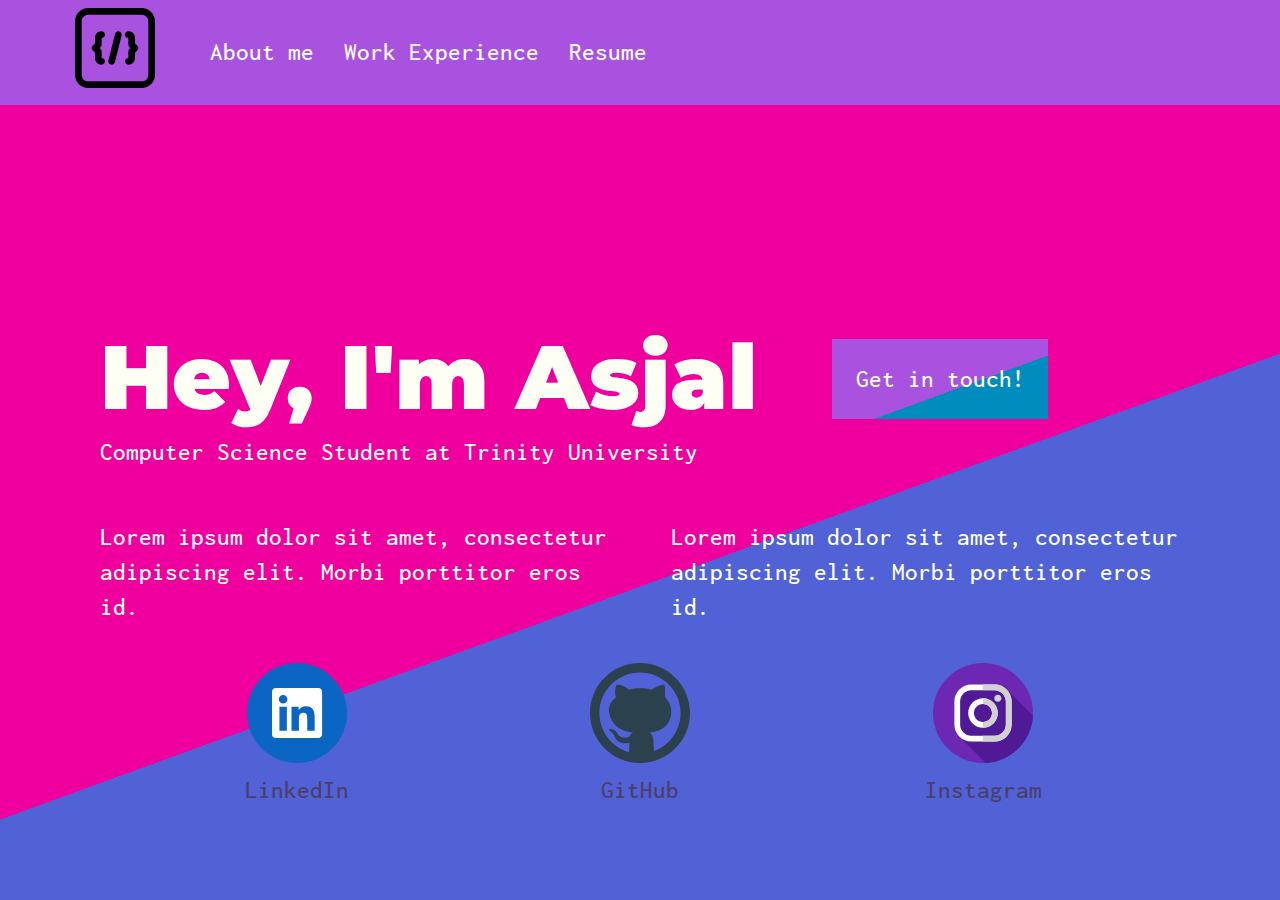
==== src/index.html @ d082af02 "Initial Commit" ====
<!DOCTYPE html>
<html lang="en-US">
<head>
	<meta charset="UTF-8">
	<meta content="width=device-width, initial-scale=1" name="viewport">
	<title>Asjal Ahmad</title>
	<link href="https://fonts.googleapis.com" rel="preconnect">
	<link crossorigin href="https://fonts.gstatic.com" rel="preconnect">
	<link href="https://fonts.googleapis.com/css2?family=Inconsolata:wght@400;500&family=Montserrat:wght@400;900&display=swap"
		  rel="stylesheet">
	<link href="stylesheets/normalize.css" rel="stylesheet" type="text/css">
	<link href="stylesheets/styles.css" rel="stylesheet" type="text/css">
	<script defer src="../script.js"></script>
</head>

<body>
<div class="wrapper">
	<header>
		<nav class="navbar">
			<a class="logo" href="/"><img alt="Home page" src="resources/imgs/logo.svg"> </a>
			<ul class="nav_list">
				<li class="nav_item"><a class="nav_link" href="/src/aboutMe">About me</a></li>
				<li class="nav_item"><a class="nav_link" href="/src/workExperience">Work Experience</a></li>
				<li class="nav_item"><a class="nav_link" href="/src/resume">Resume</a></li>
			</ul>
		</nav>
	</header>

	<main>
		<div class="profile_wrapper">
			<div class="intro_wrapper display_inline">
				<h1>Hey, I'm Asjal</h1>
				<p>Computer Science Student at Trinity University</p>
			</div>
			<div class="display_inline button_wrapper">
				<a class="button" href="mailto:aahmad@trinity.edu">
					<button type="button">
						<span class="button_text">Get in touch!</span>
					</button>
				</a>
			</div>
			<div class="description_wrapper">
				<p class="display_inline p1">Lorem ipsum dolor sit amet, consectetur adipiscing elit. Morbi
					porttitor eros id.</p>
				<p class="display_inline p2">Lorem ipsum dolor sit amet, consectetur adipiscing elit. Morbi
					porttitor eros id.</p>
			</div>
		</div>
	</main>

	<footer>
		<a class="contact_item" href="https://www.linkedin.com/in/AsjalA/" target="_blank">
			<img alt="LinkedIn Icon" class="contact_image alt=" src="resources/imgs/linkedinLogo.svg">
			<span class="contact_text">LinkedIn</span>
		</a>
		<a class="contact_item" href="https://github.com/aahmad09/" target="_blank">
			<img alt="GitHub Icon" class="contact_image alt=" src="resources/imgs/githubLogo.svg">
			<span class="contact_text">GitHub</span>
		</a>
		<a class="contact_item" href="https://www.instagram.com/asjal.9/" target="_blank">
			<img alt="Instagram Icon" class="contact_image" src="resources/imgs/instagramLogo.svg">
			<span class="contact_text">Instagram</span>
		</a>
	</footer>
</div>

</body>

</html>
---- src/stylesheets/styles.css ----
/*Fonts
--font-family: 'Inconsolata', monospace;
--font-family: 'Montserrat', sans-serif;
 */

/*Global
----------------------*/

html, body {
    height: 100%;
}

body {
    font: 25px/1.4 'Inconsolata', monospace;
    font-weight: 500;
    color: #Fdfff5;
    background: linear-gradient(160deg, #EF009E, #EF009E 60%, #5062D6 60%, #5062D6) no-repeat center;
    background-size: cover;
}

.wrapper {
    display: flex;
    flex-direction: column;
    justify-content: space-evenly;
}

img {
    width: 100px;
}

/*Header/Navigation
----------------------*/

header {
    margin: 0 0 auto 0;
}

nav {
    max-width: 100%;
    background-color: #A952DF;
    padding-left: 3em;
}

.navbar {
    display: flex;
    align-items: center;
}

.nav_list {
    list-style: none;
    display: flex;
}

.nav_item a {
    display: inline-block;
    padding: 10px 15px;
    text-decoration: none;
    color: white;
}

nav img {
    width: 80px
}

/*Profile
----------------------*/

main .display_inline {
    display: inline-block;
}

main .profile_wrapper {
    margin: auto;
    max-width: 1080px;
}

main .intro_wrapper {
    width: 66.6%;
}

main .intro_wrapper h1 {
    font: 90px/0 'Montserrat', sans-serif;
    font-weight: 900;
    margin-bottom: .65em;
}

main .button_wrapper {
    width: 20%;
    position: relative;
    bottom: 3em;
    vertical-align: middle;
    text-align: right;
    text-decoration: none;
}

.button_wrapper .button_text {
    font: 25px/1.4 'Inconsolata', monospace;
    font-weight: 500;
}

main .button_wrapper button {
    width: 100%;
    height: 5em;
    border: none;
    color: #Fdfff5;
    background-image: linear-gradient(160deg, #A952DF, #A952DF 60%, #008CBD 60%, #008CBD);
    text-align: center;
    text-decoration: none;
    font-size: 16px;
    transition: background 0.3s ease-in, transform 0.2s ease-in-out, text-shadow 0.5s, border-radius 1s;
}

main .button_wrapper button:hover {
    transform: scale(1.1);
    background-image: linear-gradient(160deg, #008CBD, #008CBD 60%, #A952DF 60%, #A952DF);
    text-shadow: black;
    color: white;
    border-radius: 20px;
}

.description_wrapper {
    display: flex;
    flex-grow: 1;
}

.description_wrapper .p1 {
    padding-right: 1.25em;
}

.description_wrapper .p2 {
    padding-left: 1.25em;
}

/*Contact Info
----------------------*/
footer {
    width: 80%;
    display: grid;
    grid-template-columns: 1fr 1fr 1fr;
    grid-column-gap: 5px;
    /*padding-top: 2em;*/
    margin: 0 auto;
    justify-items: center;
    align-items: center;
}

.contact_item {
    display: inline-block;
    margin: .5em;
    text-align: center;
    text-decoration: none;

}

.contact_text {
    display: block;
    color: #4c3d6d;
}

/*Responsive Styles
-------------------------------- */

@media (min-width: 45em) {
    .wrapper {
        min-height: calc(100vh - 5rem);
    }
}
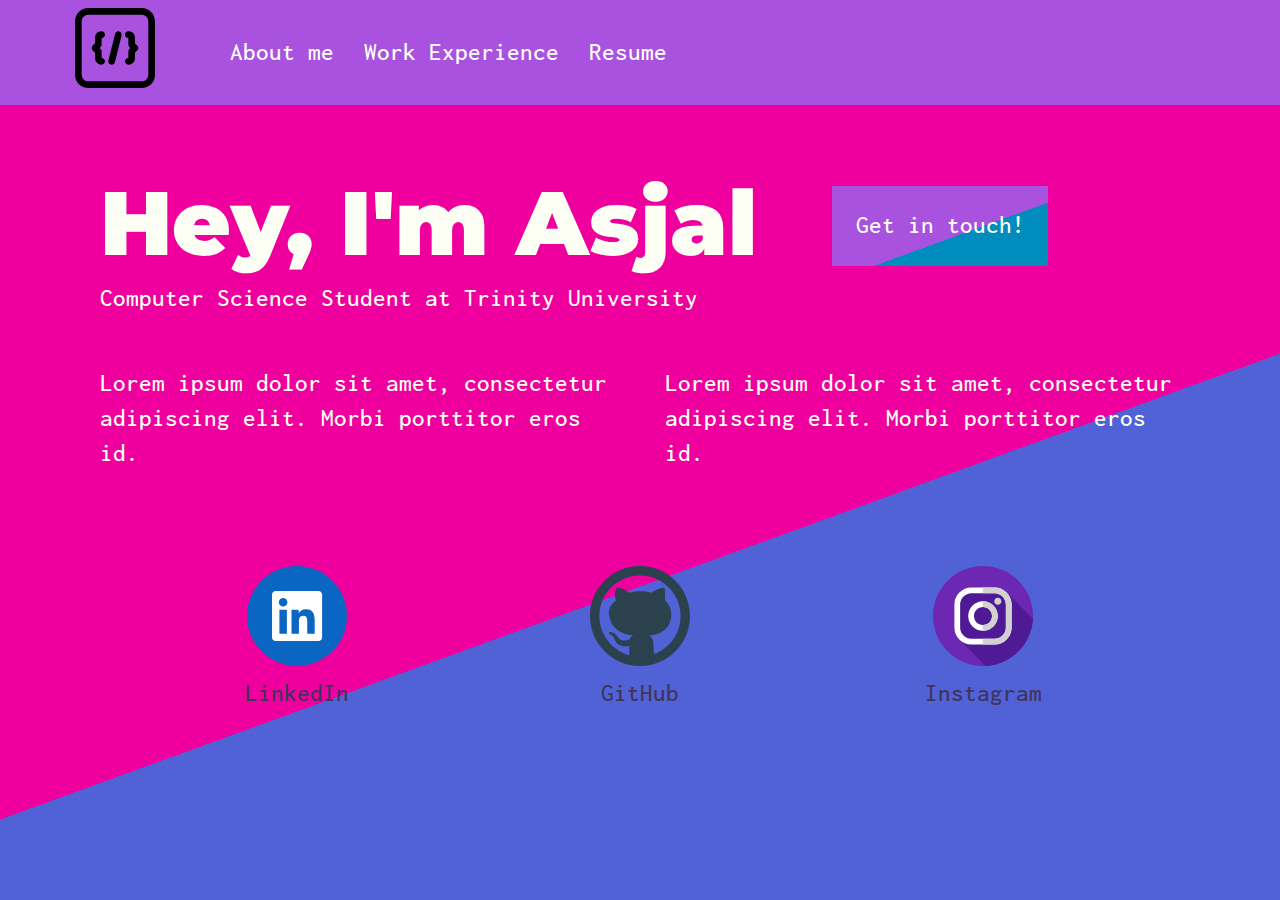
==== commit c2e0de33: "Adds Responsive Web Designs" ====
--- a/src/index.html
+++ b/src/index.html
@@ -2,7 +2,6 @@
 <html lang="en-US">
 <head>
 	<meta charset="UTF-8">
-	<meta content="width=device-width, initial-scale=1" name="viewport">
 	<title>Asjal Ahmad</title>
 	<link href="https://fonts.googleapis.com" rel="preconnect">
 	<link crossorigin href="https://fonts.gstatic.com" rel="preconnect">
@@ -11,6 +10,7 @@
 	<link href="stylesheets/normalize.css" rel="stylesheet" type="text/css">
 	<link href="stylesheets/styles.css" rel="stylesheet" type="text/css">
 	<script defer src="../script.js"></script>
+	<meta content="width=device-width, initial-scale=1" name="viewport">
 </head>
 
 <body>
@@ -50,11 +50,11 @@
 
 	<footer>
 		<a class="contact_item" href="https://www.linkedin.com/in/AsjalA/" target="_blank">
-			<img alt="LinkedIn Icon" class="contact_image alt=" src="resources/imgs/linkedinLogo.svg">
+			<img alt="LinkedIn Icon" class="contact_image" src="resources/imgs/linkedinLogo.svg">
 			<span class="contact_text">LinkedIn</span>
 		</a>
 		<a class="contact_item" href="https://github.com/aahmad09/" target="_blank">
-			<img alt="GitHub Icon" class="contact_image alt=" src="resources/imgs/githubLogo.svg">
+			<img alt="GitHub Icon" class="contact_image" src="resources/imgs/githubLogo.svg">
 			<span class="contact_text">GitHub</span>
 		</a>
 		<a class="contact_item" href="https://www.instagram.com/asjal.9/" target="_blank">
--- a/src/stylesheets/styles.css
+++ b/src/stylesheets/styles.css
@@ -7,7 +7,8 @@
 ----------------------*/
 
 html, body {
-    height: 100%;
+    height: 100vh;
+    /*overflow-x: hidden;*/
 }
 
 body {
@@ -19,20 +20,21 @@
 }
 
 .wrapper {
+    height: 100%;
     display: flex;
     flex-direction: column;
-    justify-content: space-evenly;
+    /*justify-content: space-between;*/
 }
 
 img {
-    width: 100px;
+    width: 100px
 }
 
 /*Header/Navigation
 ----------------------*/
 
 header {
-    margin: 0 0 auto 0;
+    margin: 0;
 }
 
 nav {
@@ -59,11 +61,16 @@
 }
 
 nav img {
-    width: 80px
+    width: 80px;
+    padding-right: 20px;
 }
 
 /*Profile
 ----------------------*/
+
+main {
+    margin: 1.5em auto;
+}
 
 main .display_inline {
     display: inline-block;
@@ -72,6 +79,8 @@
 main .profile_wrapper {
     margin: auto;
     max-width: 1080px;
+    padding-top: .8em;
+    padding-bottom: .8em
 }
 
 main .intro_wrapper {
@@ -113,7 +122,7 @@
 main .button_wrapper button:hover {
     transform: scale(1.1);
     background-image: linear-gradient(160deg, #008CBD, #008CBD 60%, #A952DF 60%, #A952DF);
-    text-shadow: black;
+    /*text-shadow: black;*/
     color: white;
     border-radius: 20px;
 }
@@ -121,14 +130,17 @@
 .description_wrapper {
     display: flex;
     flex-grow: 1;
+    flex-shrink: 1;
+    justify-content: center;
 }
 
 .description_wrapper .p1 {
-    padding-right: 1.25em;
+    padding-right: 1em;
+
 }
 
 .description_wrapper .p2 {
-    padding-left: 1.25em;
+    padding-left: 1em;
 }
 
 /*Contact Info
@@ -154,14 +166,108 @@
 
 .contact_text {
     display: block;
-    color: #4c3d6d;
+    color: #403459;
 }
 
 /*Responsive Styles
 -------------------------------- */
 
-@media (min-width: 45em) {
-    .wrapper {
-        min-height: calc(100vh - 5rem);
+/*@media (min-width: 45em) {*/
+/*    .wrapper {*/
+/*        min-height: calc(100vh - 5rem);*/
+/*    }*/
+/*}*/
+
+@media screen and (max-width: 1120px) {
+    * {
+        font: 22px/1.2 'Inconsolata', monospace;
+    }
+
+    nav {
+        padding-left: 2em
+    }
+
+    main .intro_wrapper h1 {
+        font: 75px/0 'Montserrat', sans-serif;
+        font-weight: 900;
+    }
+
+    .profile_wrapper {
+        padding-left: 2em;
+        padding-top: .8em;
+        padding-bottom: .8em
+    }
+
+    .description_wrapper .p2 {
+        padding-left: 0.3em
+    }
+
+}
+
+@media screen and (max-width: 900px) {
+    * {
+        font: 22px/1.2 'Inconsolata', monospace;
+    }
+
+    main .intro_wrapper h1 {
+        font: 50px/0 'Montserrat', sans-serif;
+        font-weight: 900;
+    }
+
+    footer {
+        margin-top: 50px
+    }
+}
+
+@media screen and (max-width: 640px) {
+    nav .nav_list {
+        padding-left: 0;
+    }
+
+    .button_wrapper .button_text {
+        font: 20px/1.2 'Inconsolata', monospace;
+        font-weight: 500;
+    }
+
+}
+
+@media screen and (max-width: 590px) {
+    * {
+        font: 20px/1.2 'Inconsolata', monospace;
+    }
+
+    main .intro_wrapper h1 {
+        font: 40px/0 'Montserrat', sans-serif;
+        font-weight: 900;
+    }
+}
+
+@media screen and (max-width: 480px) {
+    * {
+        font: 18px/1.2 'Inconsolata', monospace;
+    }
+
+    main .intro_wrapper h1 {
+        font: 32px/0 'Montserrat', sans-serif;
+        font-weight: 900;
+    }
+
+    footer .contact_image {
+        width: 80px
+    }
+}
+
+@media screen and (max-width: 420px) {
+    * {
+        font: 18px/1.2 'Inconsolata', monospace;
+    }
+
+    main .intro_wrapper h1 {
+        font: 32px/0 'Montserrat', sans-serif;
+        font-weight: 900;
+    }
+
+    footer .contact_image {
+        width: 80px
     }
 }